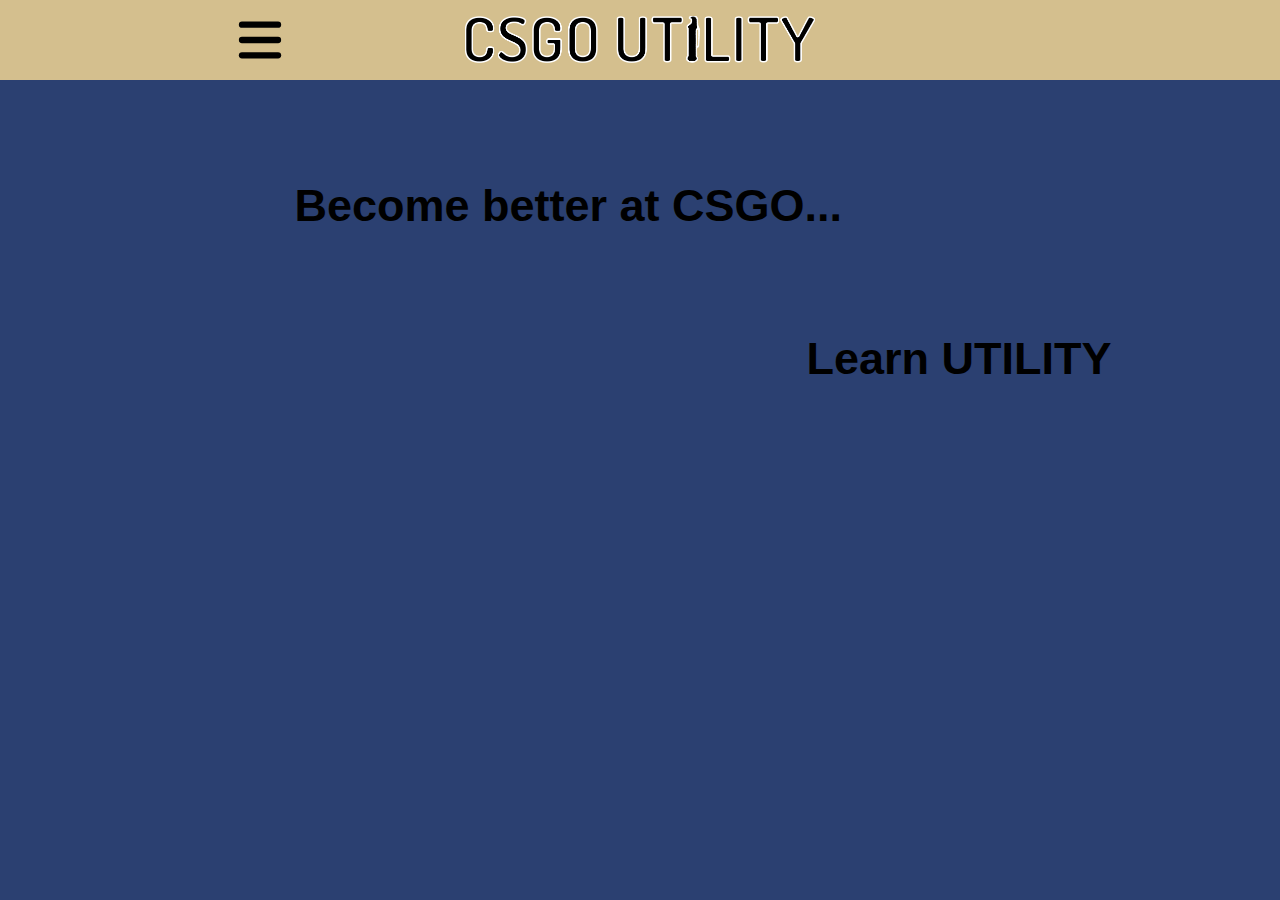
==== Homepage/index.html @ 7810ac96 "First draft" ====
<!DOCTYPE html>
<html lang="en">
<head>
    <meta charset="UTF-8">
    <meta http-equiv="X-UA-Compatible" content="IE=edge">
    <meta name="viewport" content="width=device-width, initial-scale=1.0">
    <title>CSGO UTILITY</title>
    <link rel="stylesheet" href="public.css">
    <link rel="stylesheet" href="home.css">
    <link href="https://fonts.googleapis.com/css2?family=Raleway&display=swap" rel="stylesheet"> 
    <link href="https://fonts.cdnfonts.com/css/apercu-pro" rel="stylesheet">
    <link href="https://fonts.cdnfonts.com/css/dosis" rel="stylesheet">
</head>
<body>
    <nav>
        <div id="menu">
            <svg class="ham hamRotate ham4" viewBox="0 0 100 100" width="90" onclick="this.classList.toggle('active'); document.querySelector('.menu-hide').classList.toggle('show');" > <!--"Flippin' burgers" av Mikael Ainalem på codepen.io.-->
                <path
                      class="line top"
                      d="m 70,33 h -40 c 0,0 -8.5,-0.149796 -8.5,8.5 0,8.649796 8.5,8.5 8.5,8.5 h 20 v -20" />
                <path
                      class="line middle"
                      d="m 70,50 h -40" />
                <path
                      class="line bottom"
                      d="m 30,67 h 40 c 0,0 8.5,0.149796 8.5,-8.5 0,-8.649796 -8.5,-8.5 -8.5,-8.5 h -20 v 20" />
            </svg>
            <div class="menu-hide">
                <ul>
                    <li><a href="index.html"><p>Home</p></a></li>
                    <li><a href="#"><p>Guides</p></a></li>
                    <li><a href="#"><p>About</p></a></li>
                </ul>
            </div>
        </div>
        <div id="logo">
            <a href="index.html"><img id="logo1"src="images/CSGO UTILITY logo.png" alt="" ></a>
        </div>
    </nav>
    <main>
        <div class="container-upper">
            <p class="bread-text-left">Become better at <span class="logo-text">CSGO...</span></p>
            <p class="bread-text-right">Learn <span class="logo-text">UTILITY</span></p>
        </div>
        <div class="container-center">
            <!--//https://codepen.io/iskadar/pen/zLQjLe-->
        </div>
        <div class="container-bottom">
            
        </div>
    </main>
        <script src="https://ajax.googleapis.com/ajax/libs/jquery/3.6.1/jquery.min.js"></script>
        <script src="home.js"></script>
</body>
</html>
---- Homepage/public.css ----
*{
    margin: 0;
    padding: 0;
    font-family: 'Raleway', sans-serif;
    color: black;
    
}
body, html{
	-ms-overflow-style: none;
	scrollbar-width: none;
    width: 100vw;
    height: 100%;
}
body{
    display: flex;
    flex-direction: column;
}
nav{
    display: flex;
    width: 100%;
    z-index: 2;
    background-color: #D4BF8E;
    height: 80px;
}
#menu{
    margin-left: 16.8%;
    cursor: pointer;
    display: flex;
    align-items: center;
    z-index: 2;
}
.ham{
    cursor: pointer;
    -webkit-tap-highlight-color: transparent;
    transition: transform 400ms;
    -moz-user-select: none;
    -webkit-user-select: none;
    -ms-user-select: none;
    user-select: none;
}
  .hamRotate.active{
    transform: rotate(45deg);
}
  .hamRotate180.active{
    transform: rotate(80deg);
}
  .line{
    fill:none;
    transition: stroke-dasharray 400ms, stroke-dashoffset 400ms;
    stroke:#000;
    stroke-width:7;
    stroke-linecap:round;
}
.ham4 .top{
    stroke-dasharray: 40 121;
}
  .ham4 .bottom{
    stroke-dasharray: 40 121;
}
  .ham4.active .top{
    stroke-dashoffset: -68px;
}
  .ham4.active .bottom{
    stroke-dashoffset: -68px;
}

.menu-hide {
    width: 345px;
    left: -345px;
    height: 100vh;
    position: fixed;
    z-index: 10;
    top: 0px;
    transition: all 0.3s ease-in-out;
    cursor: default;
}
.menu-hide ul{
    margin-top: 80px;
}
.menu-hide ul li{
    height: 70px;
    list-style-type: none;
    text-align: center;
    line-height: 70px;
    transition: all 0.5s ease;
}
.menu-hide ul li:hover{
    background-color: #877240;
    transition: all 0.5s ease;
}
.menu-hide ul li a{
    width: 100%;
    height: 100%;
    text-decoration: none;
}
.menu-hide ul li a p{
    color: black;
    font-weight: 800;
    font-family: 'Apercu Pro', sans-serif;
}
.menu-hide.show {
    left: 0px;
    background-color: rgba(140, 147, 168, 0.2);
    transition: all 0.3s ease-in-out;
}
#logo{
    justify-self: center;
    margin-top: 16px;
    position: absolute;
    width: 100%;
    display: flex;
    justify-content: center;
}
#logo1{
    width: 350px;
    height: auto;
    opacity: 1;
    transition: opacity ease-in-out 0.2s;
}
---- Homepage/home.css ----
body{
    background-color: #2B4071;
}
main{
    width: 64%;
    height: 100%;
    margin-left: auto;
    margin-right: auto;

}
.container-upper{
    width: 100%;
    height: 50%;
    display: grid;
    grid-template-columns: repeat(5, 1fr);
    grid-template-rows: repeat(5, 1fr);
    grid-column-gap: 0px;
    grid-row-gap: 0px; 
}
.div1{
    grid-area: 2 / 1 / 3 / 4;
    background-color: azure;
}
.div2{
    grid-area: 3 / 4 / 4 / 6;
    background-color: blueviolet;

} 
.container-upper p{
    color: rgb(0, 0, 0);
    font-size: 45px;
    font-weight: 800;
    font-family: 'Apercu Pro', sans-serif;
}
.logo-text{
    color: rgb(0, 0, 0);
    font-size: 45px;
    font-weight: 800;
    font-family: 'Dosis', sans-serif;
}
.bread-text-left{
    position: absolute;
    top: 20%;
    left: 23%;
}
.bread-text-right{
    position: absolute;
    left: 63%;
    top: 37%;
    right: 0;
}
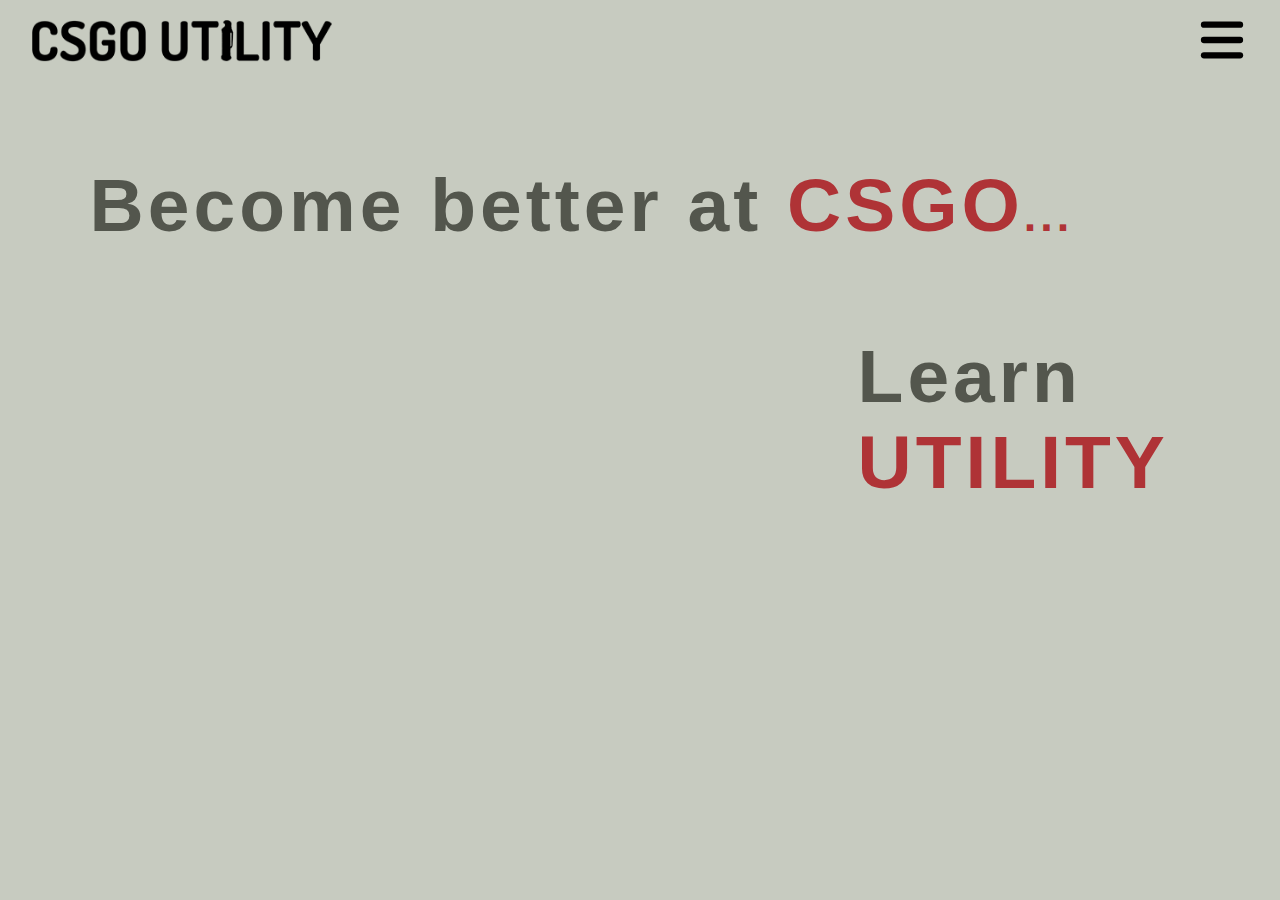
==== commit aca5c08a: "Yes" ====
--- a/Homepage/index.html
+++ b/Homepage/index.html
@@ -13,6 +13,9 @@
 </head>
 <body>
     <nav>
+        <div id="logo">
+            <a href="index.html"><img id="logo1"src="images/CSGO UTILITY logo.png" alt="" ></a>
+        </div>
         <div id="menu">
             <svg class="ham hamRotate ham4" viewBox="0 0 100 100" width="90" onclick="this.classList.toggle('active'); document.querySelector('.menu-hide').classList.toggle('show');" > <!--"Flippin' burgers" av Mikael Ainalem på codepen.io.-->
                 <path
@@ -33,13 +36,10 @@
                 </ul>
             </div>
         </div>
-        <div id="logo">
-            <a href="index.html"><img id="logo1"src="images/CSGO UTILITY logo.png" alt="" ></a>
-        </div>
     </nav>
     <main>
         <div class="container-upper">
-            <p class="bread-text-left">Become better at <span class="logo-text">CSGO...</span></p>
+            <p class="bread-text-left">Become better at <span class="logo-text">CSGO</span><span class="bread-text-left-points">...</span></p>
             <p class="bread-text-right">Learn <span class="logo-text">UTILITY</span></p>
         </div>
         <div class="container-center">
--- a/Homepage/public.css
+++ b/Homepage/public.css
@@ -16,18 +16,22 @@
     flex-direction: column;
 }
 nav{
-    display: flex;
+    display: grid;
+    grid-template-columns: repeat(2, 1fr);
+    grid-template-rows: 80px;
+    grid-column-gap: 0px;
+    grid-row-gap: 0px; 
     width: 100%;
     z-index: 2;
-    background-color: #D4BF8E;
     height: 80px;
 }
 #menu{
-    margin-left: 16.8%;
+    justify-self: right;
+    margin-right: 2%;
     cursor: pointer;
     display: flex;
     align-items: center;
-    z-index: 2;
+    z-index: 10;
 }
 .ham{
     cursor: pointer;
@@ -37,14 +41,15 @@
     -webkit-user-select: none;
     -ms-user-select: none;
     user-select: none;
+    z-index: 11;
 }
-  .hamRotate.active{
+.hamRotate.active{
     transform: rotate(45deg);
 }
-  .hamRotate180.active{
+.hamRotate180.active{
     transform: rotate(80deg);
 }
-  .line{
+.line{
     fill:none;
     transition: stroke-dasharray 400ms, stroke-dashoffset 400ms;
     stroke:#000;
@@ -54,22 +59,22 @@
 .ham4 .top{
     stroke-dasharray: 40 121;
 }
-  .ham4 .bottom{
+.ham4 .bottom{
     stroke-dasharray: 40 121;
 }
-  .ham4.active .top{
+.ham4.active .top{
     stroke-dashoffset: -68px;
 }
-  .ham4.active .bottom{
+.ham4.active .bottom{
     stroke-dashoffset: -68px;
 }
 
 .menu-hide {
     width: 345px;
-    left: -345px;
+    right: -345px;
     height: 100vh;
     position: fixed;
-    z-index: 10;
+    z-index: 5;
     top: 0px;
     transition: all 0.3s ease-in-out;
     cursor: default;
@@ -85,7 +90,7 @@
     transition: all 0.5s ease;
 }
 .menu-hide ul li:hover{
-    background-color: #877240;
+    background-color: rgba(212, 191, 142, 0.7);
     transition: all 0.5s ease;
 }
 .menu-hide ul li a{
@@ -96,23 +101,22 @@
 .menu-hide ul li a p{
     color: black;
     font-weight: 800;
+    font-size: 27px;
     font-family: 'Apercu Pro', sans-serif;
 }
 .menu-hide.show {
-    left: 0px;
-    background-color: rgba(140, 147, 168, 0.2);
+    right: 0px;
+    background-color: rgba(212, 191, 142, 0.7);
     transition: all 0.3s ease-in-out;
 }
 #logo{
-    justify-self: center;
-    margin-top: 16px;
-    position: absolute;
+    margin-top: 20px;
     width: 100%;
     display: flex;
-    justify-content: center;
+    margin-left: 5%;
 }
 #logo1{
-    width: 350px;
+    width: 300px;
     height: auto;
     opacity: 1;
     transition: opacity ease-in-out 0.2s;
--- a/Homepage/home.css
+++ b/Homepage/home.css
@@ -1,51 +1,49 @@
 body{
-    background-color: #2B4071;
+    background-image: url("images/background_homepage.png");
+	background-size: cover;
+    background-position: center;
 }
 main{
-    width: 64%;
+    width: 100%;
     height: 100%;
     margin-left: auto;
     margin-right: auto;
-
 }
 .container-upper{
     width: 100%;
     height: 50%;
-    display: grid;
-    grid-template-columns: repeat(5, 1fr);
-    grid-template-rows: repeat(5, 1fr);
-    grid-column-gap: 0px;
-    grid-row-gap: 0px; 
 }
-.div1{
-    grid-area: 2 / 1 / 3 / 4;
-    background-color: azure;
+
+.container-upper p{
+    color: #53564d;
+    font-size: 75px;
+    font-weight: 600;
+    letter-spacing: 4px;
+    font-family: 'Apercu Pro', sans-serif;
 }
-.div2{
-    grid-area: 3 / 4 / 4 / 6;
-    background-color: blueviolet;
-
-} 
-.container-upper p{
-    color: rgb(0, 0, 0);
+.logo-text{
+    color: #af3336;
+    font-size: 75px;
+    font-weight: 700;
+    font-family: 'Dosis', sans-serif;
+    letter-spacing: 4px;
+}
+.bread-text-left-points{
+    color: #af3336;
     font-size: 45px;
     font-weight: 800;
     font-family: 'Apercu Pro', sans-serif;
 }
-.logo-text{
-    color: rgb(0, 0, 0);
-    font-size: 45px;
-    font-weight: 800;
-    font-family: 'Dosis', sans-serif;
-}
 .bread-text-left{
     position: absolute;
-    top: 20%;
-    left: 23%;
+    top: 18%;
+    left: 7%;
+    letter-spacing: 4px;
 }
 .bread-text-right{
     position: absolute;
-    left: 63%;
+    left: 67%;
     top: 37%;
     right: 0;
+    letter-spacing: 4px;
 }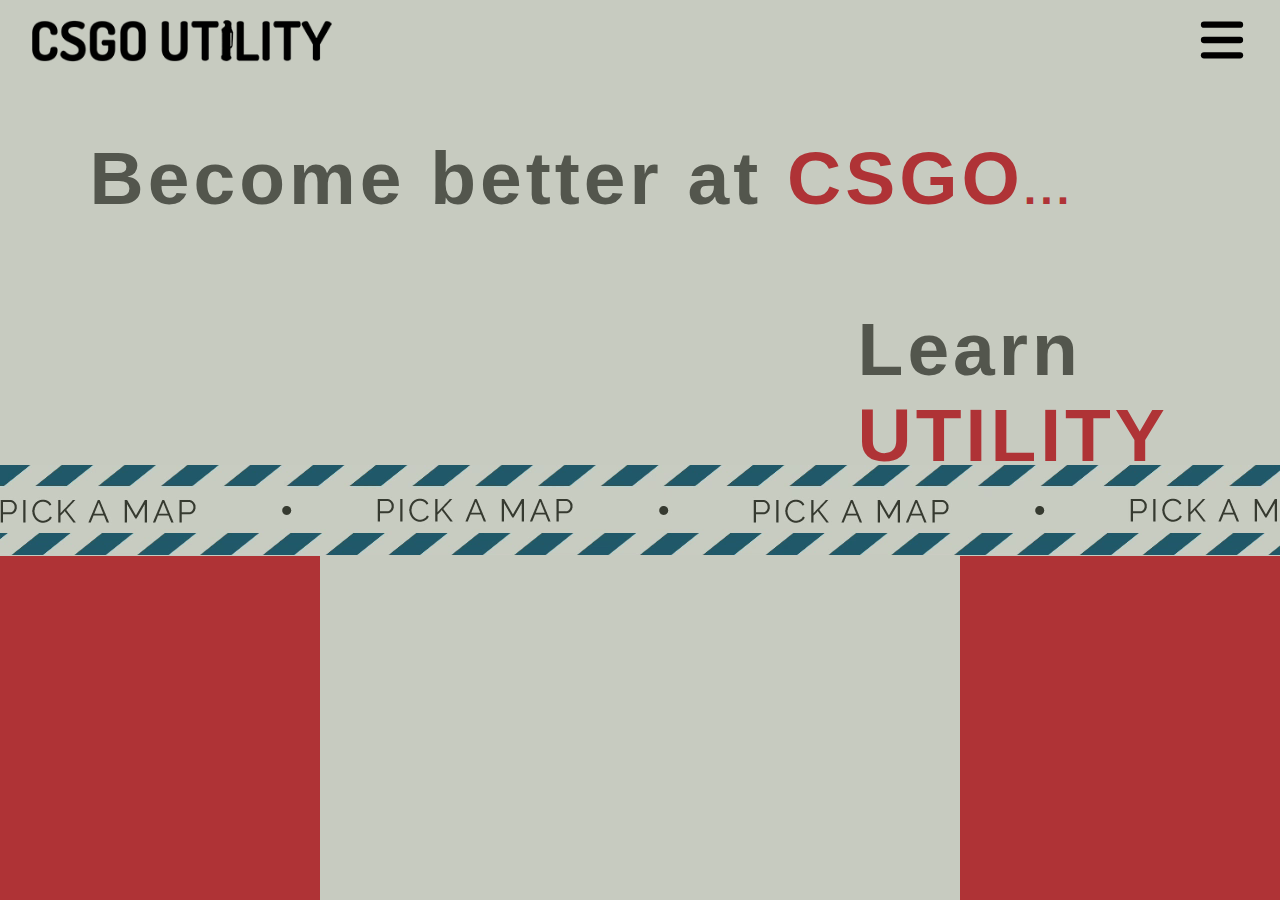
==== commit c7b998bc: "BEEP BOOP" ====
--- a/Homepage/index.html
+++ b/Homepage/index.html
@@ -43,10 +43,15 @@
             <p class="bread-text-right">Learn <span class="logo-text">UTILITY</span></p>
         </div>
         <div class="container-center">
-            <!--//https://codepen.io/iskadar/pen/zLQjLe-->
+            <video src="/Homepage/images/Comp 1.mp4" Autoplay=autoplay loop ></video>
         </div>
         <div class="container-bottom">
-            
+            <div class="parent">
+                <div class="gridDiv1"> </div>
+                <div class="gridDiv2"> </div>
+                <div class="gridDiv3"> </div>
+                <div class="gridDiv4"> </div>
+            </div> 
         </div>
     </main>
         <script src="https://ajax.googleapis.com/ajax/libs/jquery/3.6.1/jquery.min.js"></script>
--- a/Homepage/public.css
+++ b/Homepage/public.css
@@ -90,7 +90,7 @@
     transition: all 0.5s ease;
 }
 .menu-hide ul li:hover{
-    background-color: rgba(212, 191, 142, 0.7);
+    background-color: rgba(0, 0, 0, 0.3);
     transition: all 0.5s ease;
 }
 .menu-hide ul li a{
@@ -99,14 +99,14 @@
     text-decoration: none;
 }
 .menu-hide ul li a p{
-    color: black;
+    color: white;
     font-weight: 800;
     font-size: 27px;
     font-family: 'Apercu Pro', sans-serif;
 }
 .menu-hide.show {
     right: 0px;
-    background-color: rgba(212, 191, 142, 0.7);
+    background-color: rgba(0, 0, 0, 0.3);
     transition: all 0.3s ease-in-out;
 }
 #logo{
--- a/Homepage/home.css
+++ b/Homepage/home.css
@@ -11,7 +11,7 @@
 }
 .container-upper{
     width: 100%;
-    height: 50%;
+    height: 47%;
 }
 
 .container-upper p{
@@ -20,6 +20,7 @@
     font-weight: 600;
     letter-spacing: 4px;
     font-family: 'Apercu Pro', sans-serif;
+    
 }
 .logo-text{
     color: #af3336;
@@ -36,14 +37,47 @@
 }
 .bread-text-left{
     position: absolute;
-    top: 18%;
+    top: 15%;
     left: 7%;
-    letter-spacing: 4px;
 }
 .bread-text-right{
     position: absolute;
     left: 67%;
-    top: 37%;
+    top: 34%;
     right: 0;
-    letter-spacing: 4px;
-}+}
+.container-center{
+    width: 100vw;
+    height: 11%;
+    
+}
+.container-bottom{
+    width: 100vw;
+    height: 42%;
+}
+.parent {
+    display: grid;
+    grid-template-columns: repeat(4, 1fr);
+    grid-template-rows: repeat(2, 1fr);
+    grid-column-gap: 0px;
+    grid-row-gap: 0px;
+    height: 100%;
+}
+    
+.gridDiv1 {
+    grid-area: 1 / 4 / 3 / 5;
+    background-color: #af3336;
+}
+.gridDiv2 {
+    grid-area: 1 / 3 / 3 / 4;
+    
+}
+.gridDiv3 {
+    grid-area: 1 / 2 / 3 / 3;
+}
+.gridDiv4 {
+    grid-area: 1 / 1 / 3 / 2;
+    background-color: #af3336;
+
+}
+    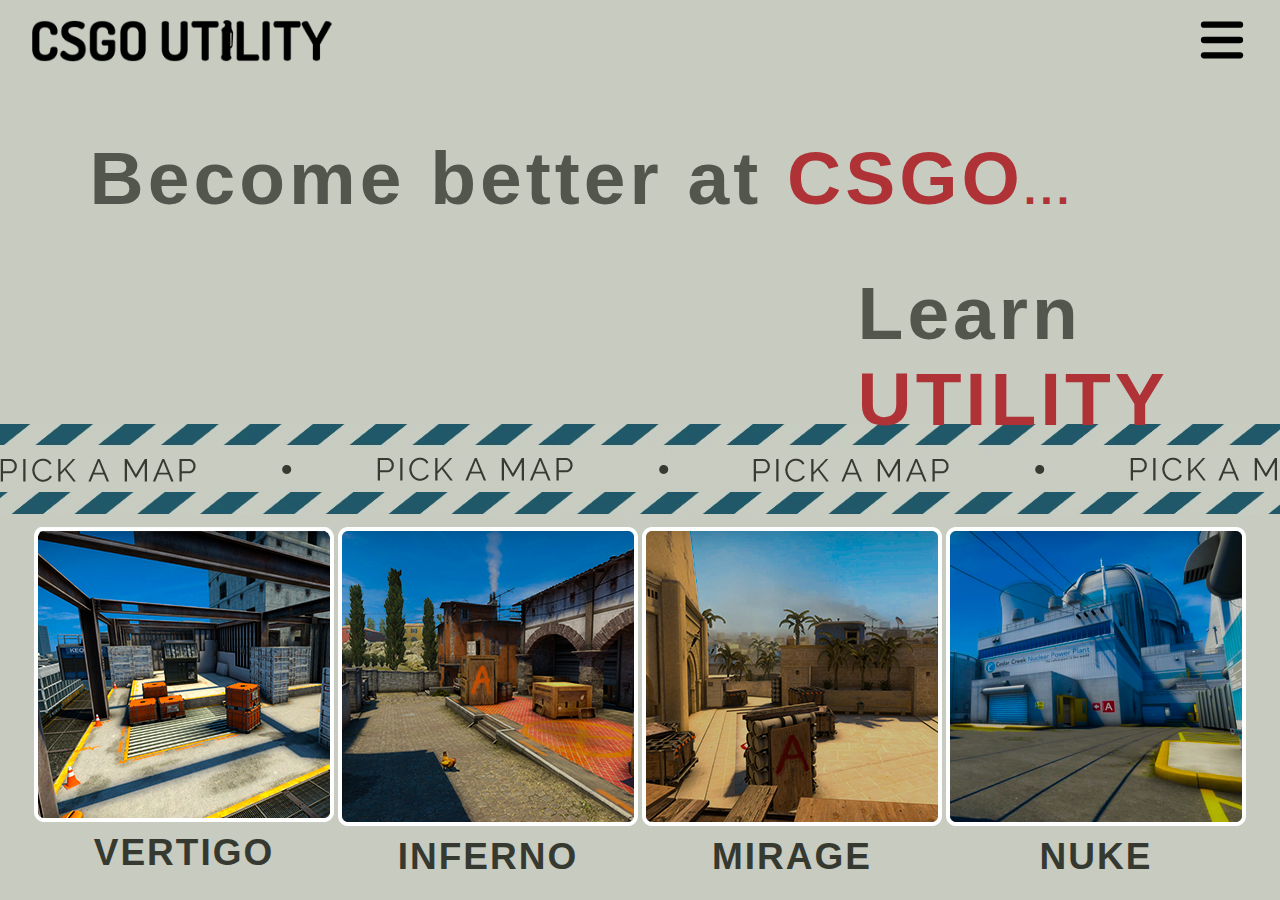
==== commit c6780b83: "BOOOOOP" ====
--- a/Homepage/index.html
+++ b/Homepage/index.html
@@ -47,10 +47,22 @@
         </div>
         <div class="container-bottom">
             <div class="parent">
-                <div class="gridDiv1"> </div>
-                <div class="gridDiv2"> </div>
-                <div class="gridDiv3"> </div>
-                <div class="gridDiv4"> </div>
+                <div class="gridDiv1 grid-item">
+                    <img src="/Homepage/images/NUKE.png" alt="">
+                    <p class="map-text">NUKE</p>
+                </div>
+                <div class="gridDiv2 grid-item">
+                    <img src="/Homepage/images/MIRAGE.png" alt="">
+                    <p class="map-text">MIRAGE</p>
+                </div>
+                <div class="gridDiv3 grid-item">
+                    <img src="/Homepage/images/INFERNO.png" alt="">
+                    <p class="map-text">INFERNO</p>
+                </div>
+                <div class="gridDiv4 grid-item">
+                    <img src="/Homepage/images/VERTIGO.png" alt="">
+                    <p class="map-text">VERTIGO</p>
+                </div>
             </div> 
         </div>
     </main>
--- a/Homepage/home.css
+++ b/Homepage/home.css
@@ -8,10 +8,13 @@
     height: 100%;
     margin-left: auto;
     margin-right: auto;
+    display: flex;
+    flex-direction: column;
+    align-items: center;
 }
 .container-upper{
     width: 100%;
-    height: 47%;
+    height: 42%;
 }
 
 .container-upper p{
@@ -43,7 +46,7 @@
 .bread-text-right{
     position: absolute;
     left: 67%;
-    top: 34%;
+    top: 30%;
     right: 0;
 }
 .container-center{
@@ -52,32 +55,44 @@
     
 }
 .container-bottom{
-    width: 100vw;
-    height: 42%;
+    width: 95vw;
+    height: 44%;
 }
-.parent {
+.parent{
+    margin-top: 1%;
     display: grid;
     grid-template-columns: repeat(4, 1fr);
     grid-template-rows: repeat(2, 1fr);
     grid-column-gap: 0px;
     grid-row-gap: 0px;
     height: 100%;
+    width: 100%;
 }
     
-.gridDiv1 {
+.gridDiv1{
     grid-area: 1 / 4 / 3 / 5;
-    background-color: #af3336;
 }
-.gridDiv2 {
+.gridDiv2{
     grid-area: 1 / 3 / 3 / 4;
     
 }
-.gridDiv3 {
+.gridDiv3{
     grid-area: 1 / 2 / 3 / 3;
 }
-.gridDiv4 {
+.gridDiv4{
     grid-area: 1 / 1 / 3 / 2;
-    background-color: #af3336;
-
+}
+.grid-item{
+    display: flex;
+    align-items: center;
+    flex-direction: column;
+    gap: 10px;
+}
+.map-text{
+    color: #363930;
+    font-size: 37px;
+    font-weight: 800;
+    font-family: 'Apercu Pro', sans-serif;
+    letter-spacing: 2px;
 }
     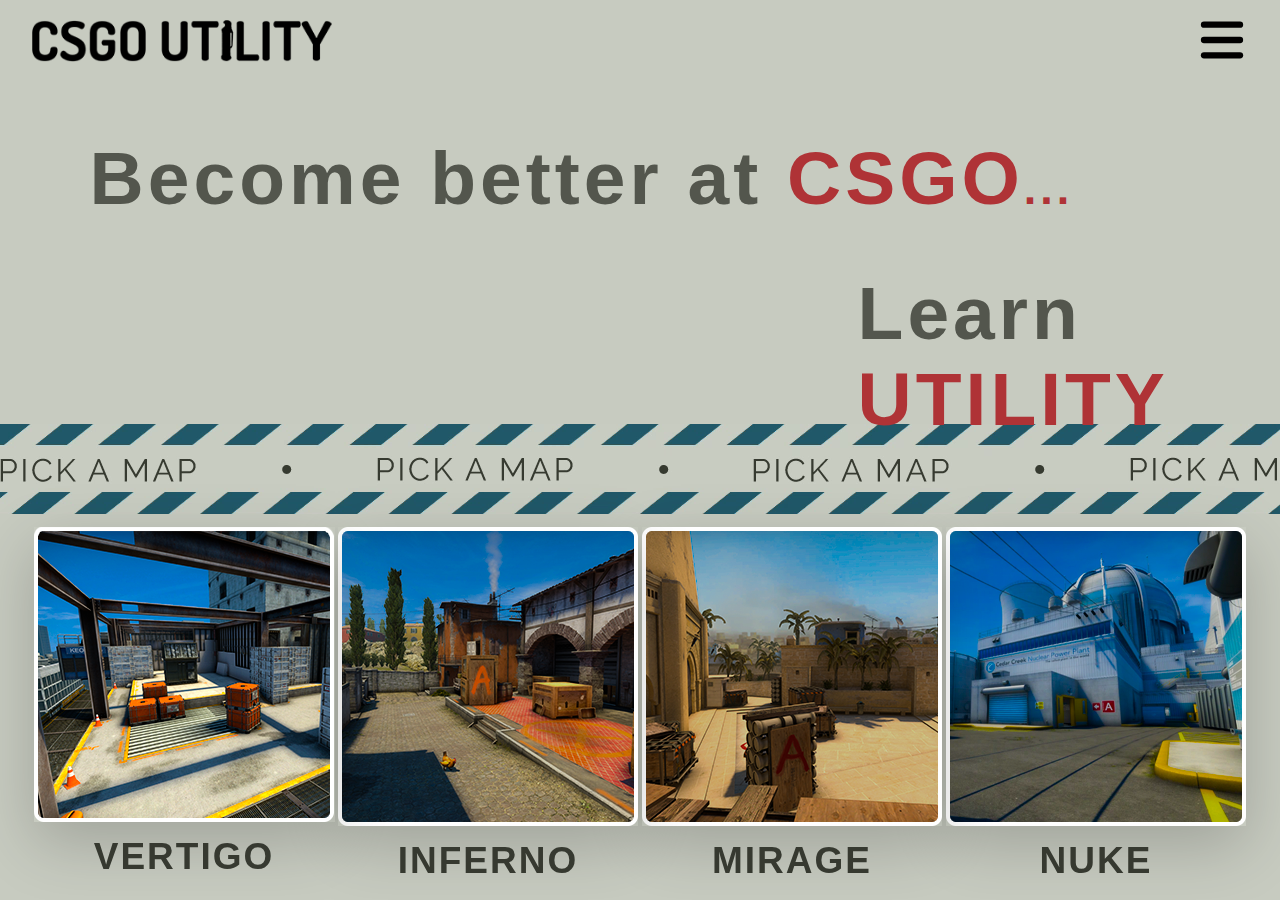
==== commit 20b0cdba: "weeee" ====
--- a/Homepage/index.html
+++ b/Homepage/index.html
@@ -42,25 +42,25 @@
             <p class="bread-text-left">Become better at <span class="logo-text">CSGO</span><span class="bread-text-left-points">...</span></p>
             <p class="bread-text-right">Learn <span class="logo-text">UTILITY</span></p>
         </div>
-        <div class="container-center">
-            <video src="/Homepage/images/Comp 1.mp4" Autoplay=autoplay loop ></video>
+        <div class="container-center" id="vid">
+            <video src="/Homepage/images/Comp 1.mp4" autoplay loop ></video>
         </div>
         <div class="container-bottom">
             <div class="parent">
                 <div class="gridDiv1 grid-item">
-                    <img src="/Homepage/images/NUKE.png" alt="">
+                    <a class="grid-link" href="/Maps/Nuke/nuke.html"><img class="grid-img" src="/Homepage/images/NUKE.png" alt=""></a>
                     <p class="map-text">NUKE</p>
                 </div>
                 <div class="gridDiv2 grid-item">
-                    <img src="/Homepage/images/MIRAGE.png" alt="">
+                    <a class="grid-link" href="/Maps/Mirage/mirage.html"><img class="grid-img" src="/Homepage/images/MIRAGE.png" alt=""></a>
                     <p class="map-text">MIRAGE</p>
                 </div>
                 <div class="gridDiv3 grid-item">
-                    <img src="/Homepage/images/INFERNO.png" alt="">
+                    <a class="grid-link" href="/Maps/Inferno/inferno.html"><img class="grid-img" src="/Homepage/images/INFERNO.png" alt=""></a>
                     <p class="map-text">INFERNO</p>
                 </div>
                 <div class="gridDiv4 grid-item">
-                    <img src="/Homepage/images/VERTIGO.png" alt="">
+                    <a class="grid-link" href="/Maps/Vertigo/vertigo.html"><img class="grid-img" src="/Homepage/images/VERTIGO.png" alt=""></a>
                     <p class="map-text">VERTIGO</p>
                 </div>
             </div> 
--- a/Homepage/home.css
+++ b/Homepage/home.css
@@ -74,7 +74,6 @@
 }
 .gridDiv2{
     grid-area: 1 / 3 / 3 / 4;
-    
 }
 .gridDiv3{
     grid-area: 1 / 2 / 3 / 3;
@@ -87,6 +86,8 @@
     align-items: center;
     flex-direction: column;
     gap: 10px;
+    width: 100%;
+    height: 100%;
 }
 .map-text{
     color: #363930;
@@ -95,4 +96,14 @@
     font-family: 'Apercu Pro', sans-serif;
     letter-spacing: 2px;
 }
-    +.grid-img{
+    transition: all 0.5s ease;
+    -webkit-transition: all .5s ease;
+    box-shadow: 0 20px 60px 0 rgba(0,0,0,.2);
+
+}
+.grid-img:hover{
+    box-shadow: 0 20px 60px 0 rgba(0,0,0,.4);
+    -webkit-transform: translate(0,-10px);
+    transform: translate(0,-1%);
+}
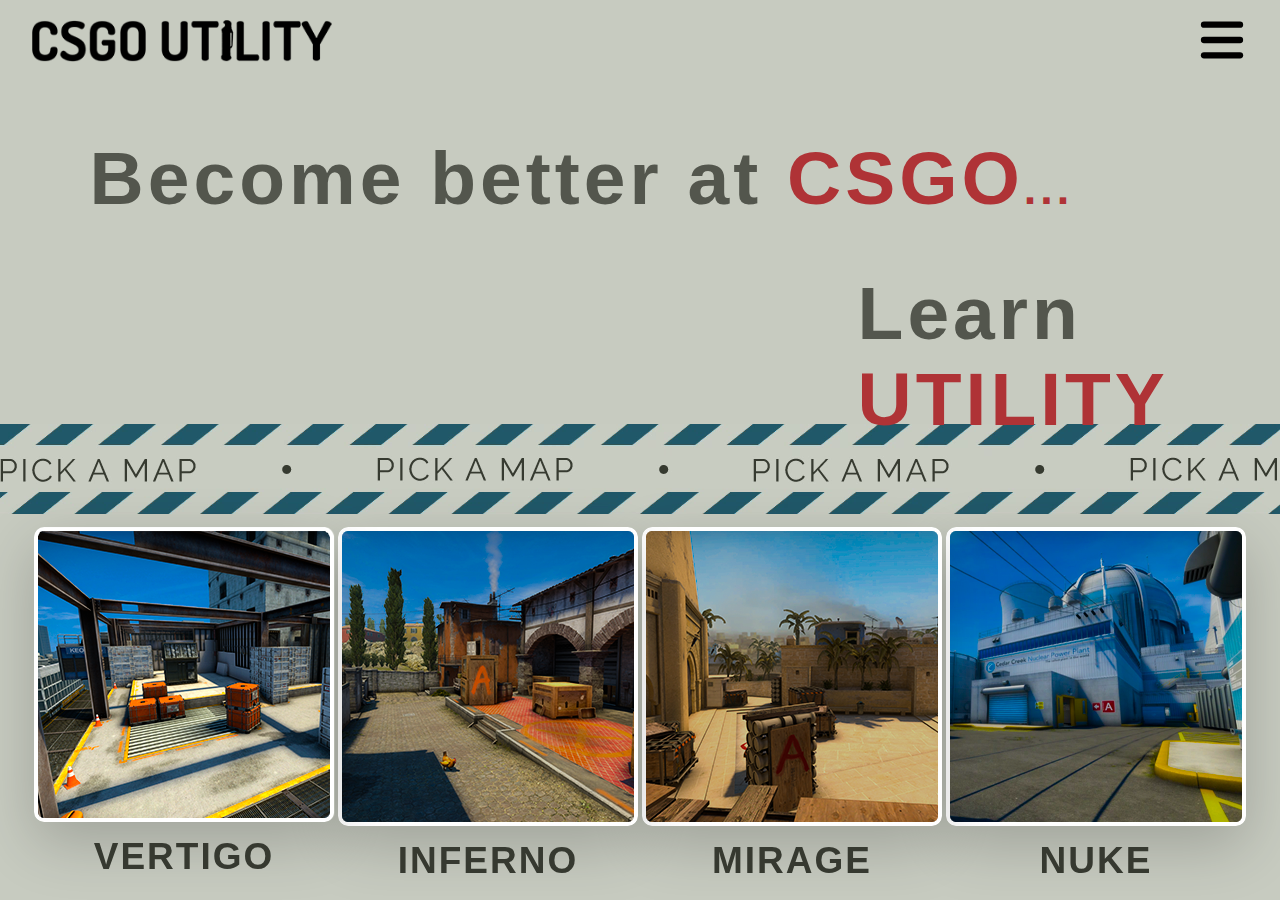
==== commit e7c01747: "WEE WEE" ====
--- a/Homepage/index.html
+++ b/Homepage/index.html
@@ -5,7 +5,7 @@
     <meta http-equiv="X-UA-Compatible" content="IE=edge">
     <meta name="viewport" content="width=device-width, initial-scale=1.0">
     <title>CSGO UTILITY</title>
-    <link rel="stylesheet" href="public.css">
+    <link rel="stylesheet" href="/Homepage/public.css">
     <link rel="stylesheet" href="home.css">
     <link href="https://fonts.googleapis.com/css2?family=Raleway&display=swap" rel="stylesheet"> 
     <link href="https://fonts.cdnfonts.com/css/apercu-pro" rel="stylesheet">
@@ -43,7 +43,7 @@
             <p class="bread-text-right">Learn <span class="logo-text">UTILITY</span></p>
         </div>
         <div class="container-center" id="vid">
-            <video src="/Homepage/images/Comp 1.mp4" autoplay loop ></video>
+            <video id="myVideo" src="/Homepage/images/Comp 1.mp4" autoplay loop></video>
         </div>
         <div class="container-bottom">
             <div class="parent">
@@ -67,6 +67,7 @@
         </div>
     </main>
         <script src="https://ajax.googleapis.com/ajax/libs/jquery/3.6.1/jquery.min.js"></script>
-        <script src="home.js"></script>
+        <script src="/Homepage/nav.js"></script>
+        <script src="/Homepage/homeAgain.js"></script>
 </body>
 </html>--- a/Homepage/public.css
+++ b/Homepage/public.css
@@ -10,6 +10,7 @@
 	scrollbar-width: none;
     width: 100vw;
     height: 100%;
+    background-color: #C7CBC0;
 }
 body{
     display: flex;
--- a/Homepage/home.css
+++ b/Homepage/home.css
@@ -1,8 +1,3 @@
-body{
-    background-image: url("images/background_homepage.png");
-	background-size: cover;
-    background-position: center;
-}
 main{
     width: 100%;
     height: 100%;
@@ -100,7 +95,7 @@
     transition: all 0.5s ease;
     -webkit-transition: all .5s ease;
     box-shadow: 0 20px 60px 0 rgba(0,0,0,.2);
-
+    border-radius: 3.4%;
 }
 .grid-img:hover{
     box-shadow: 0 20px 60px 0 rgba(0,0,0,.4);
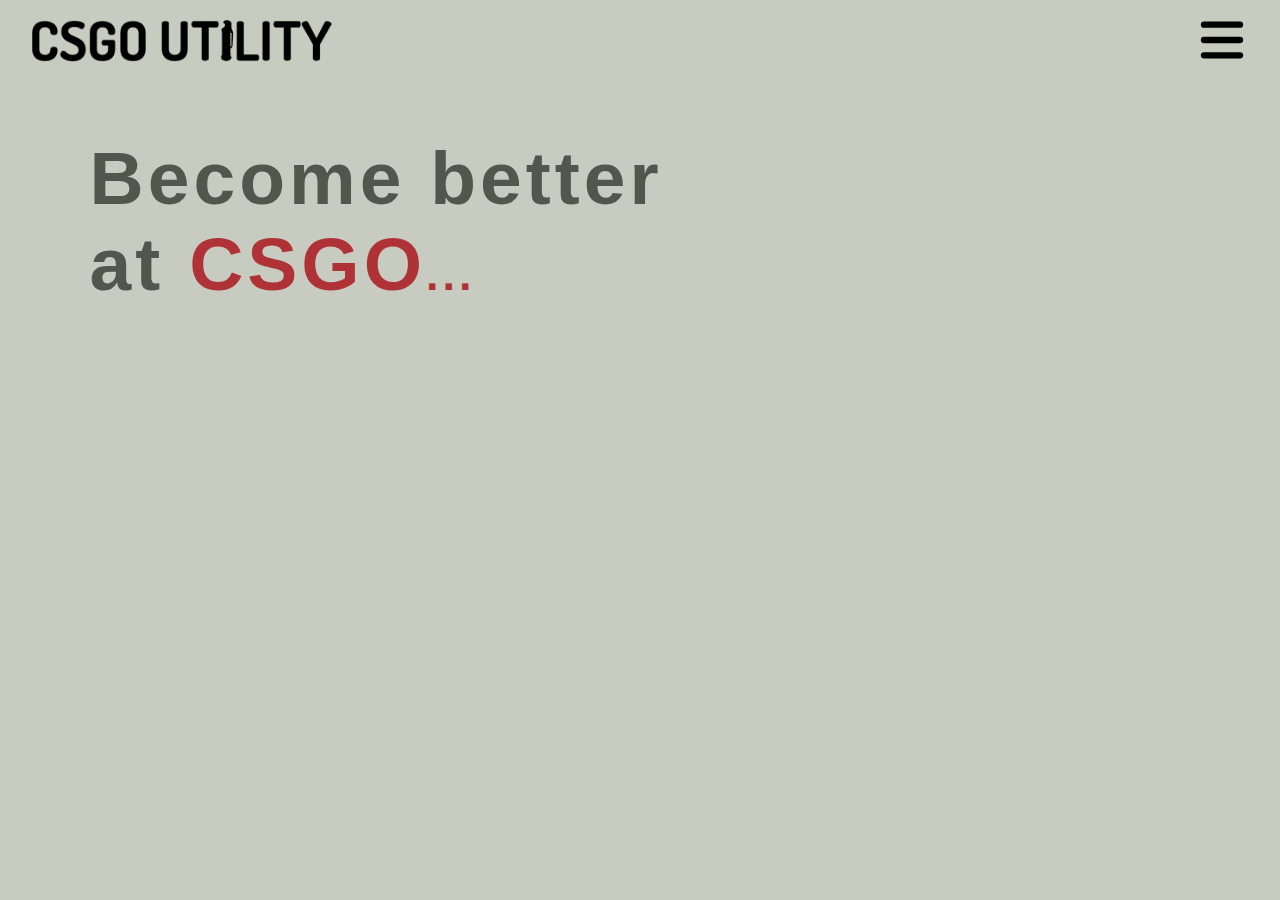
==== commit 23eb46b5: "Noice" ====
--- a/Homepage/index.html
+++ b/Homepage/index.html
@@ -14,7 +14,7 @@
 <body>
     <nav>
         <div id="logo">
-            <a href="index.html"><img id="logo1"src="images/CSGO UTILITY logo.png" alt="" ></a>
+            <a href="/Homepage/index.html"><img id="logo1"src="images/CSGO UTILITY logo.png" alt="" ></a>
         </div>
         <div id="menu">
             <svg class="ham hamRotate ham4" viewBox="0 0 100 100" width="90" onclick="this.classList.toggle('active'); document.querySelector('.menu-hide').classList.toggle('show');" > <!--"Flippin' burgers" av Mikael Ainalem på codepen.io.-->
@@ -30,7 +30,7 @@
             </svg>
             <div class="menu-hide">
                 <ul>
-                    <li><a href="index.html"><p>Home</p></a></li>
+                    <li><a href="/Homepage/index.html"><p>Home</p></a></li>
                     <li><a href="#"><p>Guides</p></a></li>
                     <li><a href="#"><p>About</p></a></li>
                 </ul>
@@ -39,27 +39,27 @@
     </nav>
     <main>
         <div class="container-upper">
-            <p class="bread-text-left">Become better at <span class="logo-text">CSGO</span><span class="bread-text-left-points">...</span></p>
-            <p class="bread-text-right">Learn <span class="logo-text">UTILITY</span></p>
+            <p id="bread-text-left">Become better at <span class="logo-text">CSGO</span><span class="bread-text-left-points">...</span></p>
+            <p id="bread-text-right">Learn <span class="logo-text">UTILITY</span></p>
         </div>
         <div class="container-center" id="vid">
             <video id="myVideo" src="/Homepage/images/Comp 1.mp4" autoplay loop></video>
         </div>
         <div class="container-bottom">
-            <div class="parent">
-                <div class="gridDiv1 grid-item">
+            <div id="parent">
+                <div class="gridDiv1 grid-item" id="grid-item-anim">
                     <a class="grid-link" href="/Maps/Nuke/nuke.html"><img class="grid-img" src="/Homepage/images/NUKE.png" alt=""></a>
                     <p class="map-text">NUKE</p>
                 </div>
-                <div class="gridDiv2 grid-item">
+                <div class="gridDiv2 grid-item" id="grid-item-anim">
                     <a class="grid-link" href="/Maps/Mirage/mirage.html"><img class="grid-img" src="/Homepage/images/MIRAGE.png" alt=""></a>
                     <p class="map-text">MIRAGE</p>
                 </div>
-                <div class="gridDiv3 grid-item">
+                <div class="gridDiv3 grid-item" id="grid-item-anim">
                     <a class="grid-link" href="/Maps/Inferno/inferno.html"><img class="grid-img" src="/Homepage/images/INFERNO.png" alt=""></a>
                     <p class="map-text">INFERNO</p>
                 </div>
-                <div class="gridDiv4 grid-item">
+                <div class="gridDiv4 grid-item" id="grid-item-anim">
                     <a class="grid-link" href="/Maps/Vertigo/vertigo.html"><img class="grid-img" src="/Homepage/images/VERTIGO.png" alt=""></a>
                     <p class="map-text">VERTIGO</p>
                 </div>
--- a/Homepage/public.css
+++ b/Homepage/public.css
@@ -11,6 +11,7 @@
     width: 100vw;
     height: 100%;
     background-color: #C7CBC0;
+    overflow-x: hidden;
 }
 body{
     display: flex;
@@ -32,7 +33,7 @@
     cursor: pointer;
     display: flex;
     align-items: center;
-    z-index: 10;
+    z-index: 100;
 }
 .ham{
     cursor: pointer;
@@ -42,7 +43,7 @@
     -webkit-user-select: none;
     -ms-user-select: none;
     user-select: none;
-    z-index: 11;
+    z-index: 101;
 }
 .hamRotate.active{
     transform: rotate(45deg);
--- a/Homepage/home.css
+++ b/Homepage/home.css
@@ -33,27 +33,55 @@
     font-weight: 800;
     font-family: 'Apercu Pro', sans-serif;
 }
-.bread-text-left{
+#bread-text-left{
     position: absolute;
+    width: 49%;
     top: 15%;
     left: 7%;
 }
-.bread-text-right{
+@keyframes bread-text-left-animation{
+    0%{
+        opacity: 0;
+        left: -48%;
+    }
+    70%{
+        opacity: 1;
+    }
+    100%{
+        left: 7%;
+    }
+}
+#bread-text-right{
     position: absolute;
-    left: 67%;
+    width: 33%;
+    left: 100%;
     top: 30%;
     right: 0;
 }
+@keyframes bread-text-right-animation{
+    0%{
+        opacity: 0;
+        left: 100%;
+    }
+    50%{
+        opacity: 1;
+    }
+    100%{
+        left: 67%;
+    }
+}
+
 .container-center{
     width: 100vw;
     height: 11%;
     
 }
+
 .container-bottom{
     width: 95vw;
     height: 44%;
 }
-.parent{
+#parent{
     margin-top: 1%;
     display: grid;
     grid-template-columns: repeat(4, 1fr);
@@ -62,8 +90,10 @@
     grid-row-gap: 0px;
     height: 100%;
     width: 100%;
+    opacity: 0;
+    z-index: -10;
+
 }
-    
 .gridDiv1{
     grid-area: 1 / 4 / 3 / 5;
 }
@@ -84,6 +114,9 @@
     width: 100%;
     height: 100%;
 }
+.grid-link{
+    z-index: -10;
+}
 .map-text{
     color: #363930;
     font-size: 37px;
@@ -102,3 +135,26 @@
     -webkit-transform: translate(0,-10px);
     transform: translate(0,-1%);
 }
+@keyframes maps-animation{
+    0%{
+        opacity: 0;
+        transform: translate(0, 100%);
+    }
+    100%{
+        opacity: 1;
+        transform: translate(0, 0);
+    }
+}
+
+#myVideo{
+    opacity: 0;
+}
+@keyframes map-video-animation{
+    0%{
+        opacity: 0;
+    }
+    100%{
+        opacity: 1;
+    }
+}
+
